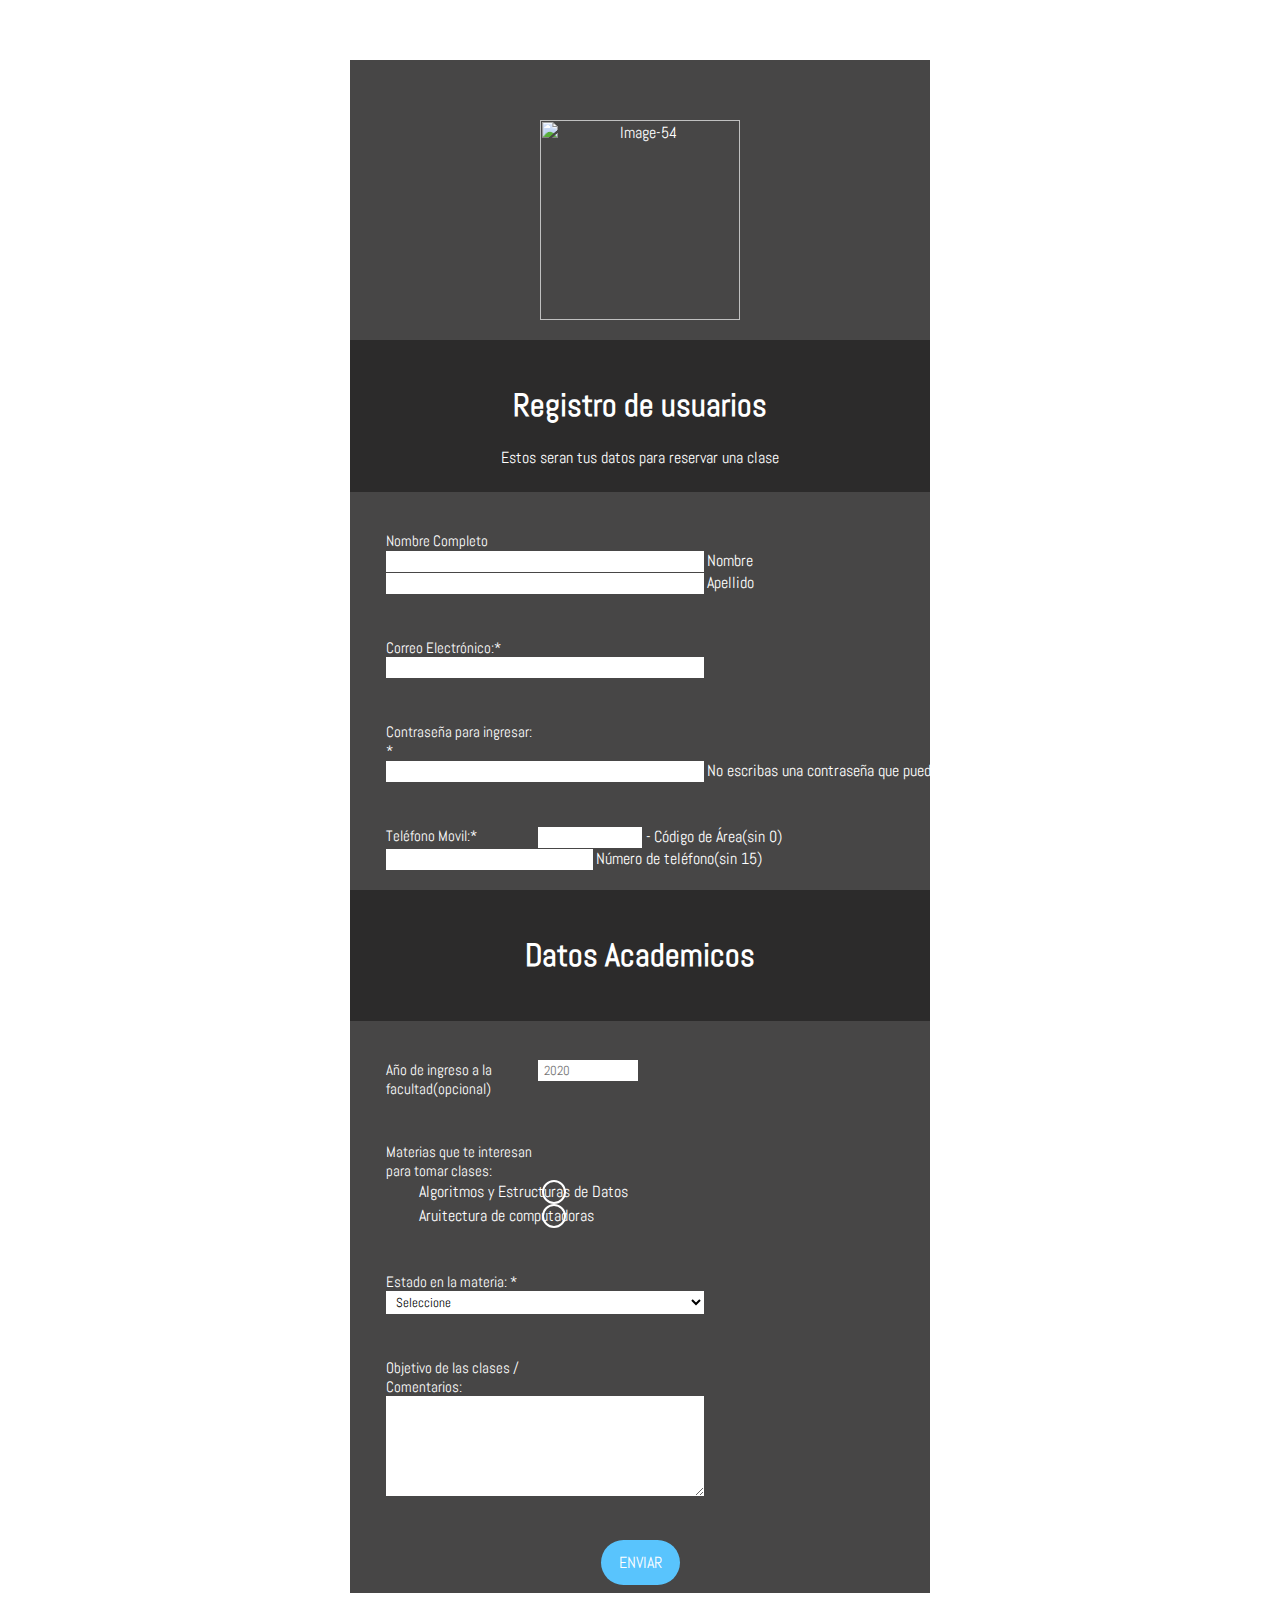
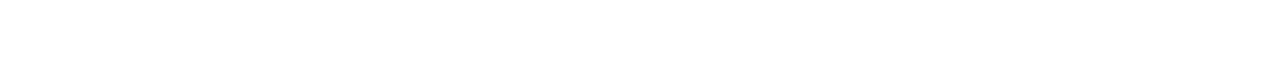
==== FormularioDeRegistro.html @ 46ba952f "Add files via upload" ====
<html lang="en" class="supernova "><head>
    <meta http-equiv="Content-Type" content="text/html; charset=utf-8">
    <link rel="alternate" type="application/json+oembed" href="https://www.jotform.com/oembed/?format=json&amp;url=https%3A%2F%2Fform.jotform.com%2F241219292183657" title="oEmbed Form">
    <link rel="alternate" type="text/xml+oembed" href="https://www.jotform.com/oembed/?format=xml&amp;url=https%3A%2F%2Fform.jotform.com%2F241219292183657" title="oEmbed Form">
    <meta property="og:title" content="Registro de Estudiantes de Pasantías">
    <meta property="og:url" content="https://form.jotform.com/241219292183657">
    <meta property="og:description" content="Please click the link to complete this form.">
    <meta name="slack-app-id" content="AHNMASS8M">
    <!-- <meta property="og:image" content="https://cdn.jotfor.ms/assets/img/landing/opengraph.png"> -->
    <!-- <link rel="apple-touch-icon" href="https://cdn.jotfor.ms/assets/img/favicons/favicon-2021-light%402x.png"> -->
    <meta name="viewport" content="width=device-width, initial-scale=1.0, maximum-scale=2.0, user-scalable=1">
    <meta name="HandheldFriendly" content="true">
    <title>Registro de usuarios</title>
    <link href="https://cdn01.jotfor.ms/static/formCss.css?3.3.53513" rel="stylesheet" type="text/css">
    <link type="text/css" rel="stylesheet" href="https://cdn02.jotfor.ms/stylebuilder/static/form-common.css?v=c454b9c">
    <link type="text/css" rel="stylesheet" href="https://cdn03.jotfor.ms/css/styles/nova.css?3.3.53513">
    <style type="text/css">@media print{*{-webkit-print-color-adjust: exact !important;color-adjust: exact !important;}.form-section{display:inline!important}.form-pagebreak{display:none!important}.form-section-closed{height:auto!important}.page-section{position:initial!important}}</style>
    <link id="custom-font" type="text/css" rel="stylesheet" href="//cdn.jotfor.ms/fonts/?family=Roboto">
    <link type="text/css" rel="stylesheet" href="https://cdn01.jotfor.ms/css/styles/payment/payment_feature.css?3.3.53513">
    <style type="text/css">
    @import url(https://fonts.googleapis.com/css?family=Abel);
    
        .form-label-left{
            width:150px;
        }
        .form-line{
            padding-top:12px;
            padding-bottom:12px;
        }
        .form-label-right{
            width:150px;
        }
        body, html{
            margin:0;
            padding:0;
            background:rgba(39, 38, 38, 0.85);
        }
    
        .form-all{
            margin:0px auto;
            padding-top:20px;
            width:580px;
            color:rgb(255, 255, 255) !important;
            font-family:'Roboto';
            font-size:16px;
        }
        .form-radio-item label, .form-checkbox-item label, .form-grading-label, .form-header{
            color: rgb(0, 0, 0);
        }
    
    </style>
    
    <style type="text/css" id="form-designer-style">
    @import url(https://fonts.googleapis.com/css?family=Abel);
    @import "https://fonts.googleapis.com/css?family=Roboto:light,lightitalic,normal,italic,bold,bolditalic";
    @import url(https://fonts.googleapis.com/css?family=Abel);
        /* Injected CSS Code */
    
    
    .form-all {
      font-family: "Roboto", sans-serif;
    }
    .form-all {
      width: 580px;
      width: 100%;
      max-width: 580px;
    }
    .form-label-left,
    .form-label-right {
      width: 150px;
    }
    .form-label {
      white-space: normal;
    }
    
    .form-label-left {
      display: inline-block;
      white-space: normal;
      float: left;
      text-align: left;
    }
    .form-label-right {
      display: inline-block;
      white-space: normal;
      float: left;
      text-align: right;
    }
    .form-label-top {
      white-space: normal;
      display: block;
      float: none;
      text-align: left;
    }
    .form-all {
      font-size: 16px;
    }
    .form-label {
      font-weight: normal;
      font-size: 0.95em;
    }
    .supernova {
      background-color: rgba(39, 38, 38, 0.85);
      background-color: #ffffff;
    }
    .supernova body {
      background-color: transparent;
    }
    /*
    @width30: (unit(@formWidth, px) + 60px);
    @width60: (unit(@formWidth, px)+ 120px);
    @width90: (unit(@formWidth, px)+ 180px);
    */
    /* | */
    @media screen and (min-width: 480px) {
      .supernova .form-all {
        border: 1px solid #e6e6e6;
        -webkit-box-shadow: 0 3px 9px rgba(0, 0, 0, 0.1);
        -moz-box-shadow: 0 3px 9px rgba(0, 0, 0, 0.1);
        box-shadow: 0 3px 9px rgba(0, 0, 0, 0.1);
      }
    }
    /* | */
    /* | */
    @media screen and (max-width: 480px) {
      .jotform-form {
        padding: 10px 0;
      }
    }
    /* | */
    /* | */
    @media screen and (min-width: 480px) and (max-width: 768px) {
      .jotform-form {
        padding: 30px 0;
      }
    }
    /* | */
    /* | */
    @media screen and (min-width: 480px) and (max-width: 579px) {
      .jotform-form {
        padding: 30px 0;
      }
    }
    /* | */
    /* | */
    @media screen and (min-width: 768px) {
      .jotform-form {
        padding: 60px 0;
      }
    }
    /* | */
    /* | */
    @media screen and (max-width: 579px) {
      .jotform-form {
        padding: 0;
      }
    }
    /* | */
    .supernova .form-all,
    .form-all {
      background-color: rgba(39, 38, 38, 0.85);
      border: 1px solid transparent;
    }
    .form-header-group {
      border-color: rgba(13, 13, 13, 0.85);
    }
    .form-matrix-table tr {
      border-color: rgba(13, 13, 13, 0.85);
    }
    .form-matrix-table tr:nth-child(2n) {
      background-color: rgba(26, 25, 25, 0.85);
    }
    .form-all {
      color: #ffffff;
    }
    .form-header-group .form-header {
      color: #ffffff;
    }
    .form-header-group .form-subHeader {
      color: #ffffff;
    }
    .form-sub-label {
      color: #ffffff;
    }
    .form-label-top,
    .form-label-left,
    .form-label-right,
    .form-html {
      color: #ffffff;
    }
    .form-checkbox-item label,
    .form-radio-item label {
      color: #ffffff;
    }
    .form-line.form-line-active {
      -webkit-transition-property: all;
      -moz-transition-property: all;
      -ms-transition-property: all;
      -o-transition-property: all;
      transition-property: all;
      -webkit-transition-duration: 0.3s;
      -moz-transition-duration: 0.3s;
      -ms-transition-duration: 0.3s;
      -o-transition-duration: 0.3s;
      transition-duration: 0.3s;
      -webkit-transition-timing-function: ease;
      -moz-transition-timing-function: ease;
      -ms-transition-timing-function: ease;
      -o-transition-timing-function: ease;
      transition-timing-function: ease;
      background-color: rgba(0, 0, 0, 0.06);
    }
    /* ömer */
    .form-radio-item,
    .form-checkbox-item {
      padding-bottom: 4px !important;
    }
    .form-radio-item:last-child,
    .form-checkbox-item:last-child {
      padding-bottom: 0;
    }
    /* ömer */
    [data-type="control_radio"] .form-input,
    [data-type="control_checkbox"] .form-input,
    [data-type="control_radio"] .form-input-wide,
    [data-type="control_checkbox"] .form-input-wide {
      width: 100%;
      max-width: 318px;
    }
    .form-radio-item,
    .form-checkbox-item {
      width: 100%;
      max-width: 318px;
      -moz-box-sizing: border-box;
      -webkit-box-sizing: border-box;
      box-sizing: border-box;
    }
    .form-textbox.form-radio-other-input,
    .form-textbox.form-checkbox-other-input {
      width: 80%;
      margin-left: 3%;
      -moz-box-sizing: border-box;
      -webkit-box-sizing: border-box;
      box-sizing: border-box;
    }
    .form-multiple-column {
      width: 100%;
    }
    .form-multiple-column .form-radio-item,
    .form-multiple-column .form-checkbox-item {
      width: 10%;
    }
    .form-multiple-column[data-columncount="1"] .form-radio-item,
    .form-multiple-column[data-columncount="1"] .form-checkbox-item {
      width: 100%;
    }
    .form-multiple-column[data-columncount="2"] .form-radio-item,
    .form-multiple-column[data-columncount="2"] .form-checkbox-item {
      width: 50%;
    }
    .form-multiple-column[data-columncount="3"] .form-radio-item,
    .form-multiple-column[data-columncount="3"] .form-checkbox-item {
      width: 33.33333333%;
    }
    .form-multiple-column[data-columncount="4"] .form-radio-item,
    .form-multiple-column[data-columncount="4"] .form-checkbox-item {
      width: 25%;
    }
    .form-multiple-column[data-columncount="5"] .form-radio-item,
    .form-multiple-column[data-columncount="5"] .form-checkbox-item {
      width: 20%;
    }
    .form-multiple-column[data-columncount="6"] .form-radio-item,
    .form-multiple-column[data-columncount="6"] .form-checkbox-item {
      width: 16.66666667%;
    }
    .form-multiple-column[data-columncount="7"] .form-radio-item,
    .form-multiple-column[data-columncount="7"] .form-checkbox-item {
      width: 14.28571429%;
    }
    .form-multiple-column[data-columncount="8"] .form-radio-item,
    .form-multiple-column[data-columncount="8"] .form-checkbox-item {
      width: 12.5%;
    }
    .form-multiple-column[data-columncount="9"] .form-radio-item,
    .form-multiple-column[data-columncount="9"] .form-checkbox-item {
      width: 11.11111111%;
    }
    .form-single-column .form-checkbox-item,
    .form-single-column .form-radio-item {
      width: 100%;
    }
    .form-radio-item:not(#foo) {
      margin-bottom: 0;
      position: relative;
    }
    .form-radio-item:not(#foo) input[type="checkbox"],
    .form-radio-item:not(#foo) input[type="radio"] {
      display: none;
    }
    .form-radio-item:not(#foo) .form-radio-other,
    .form-radio-item:not(#foo) .form-checkbox-other {
      display: inline-block !important;
      margin-left: 7px;
      margin-right: 3px;
      margin-top: 4px;
    }
    .form-radio-item:not(#foo) .form-checkbox-other-input,
    .form-radio-item:not(#foo) .form-radio-other-input {
      margin: 0;
    }
    .form-radio-item:not(#foo) label {
      line-height: 18px;
      margin-left: 0;
      float: left;
      text-indent: 27px;
    }
    .form-radio-item:not(#foo) label:before {
      content: '';
      position: absolute;
      display: inline-block;
      vertical-align: baseline;
      margin-right: 4px;
      -moz-box-sizing: border-box;
      -webkit-box-sizing: border-box;
      box-sizing: border-box;
      -webkit-border-radius: 50%;
      -moz-border-radius: 50%;
      border-radius: 50%;
      left: 4px;
      width: 18px;
      height: 18px;
      cursor: pointer;
    }
    .form-radio-item:not(#foo) label:after {
      content: '';
      position: absolute;
      z-index: 10;
      display: inline-block;
      opacity: 0;
      top: 5px;
      left: 9px;
      width: 8px;
      height: 8px;
    }
    .form-radio-item:not(#foo) input:checked + label:after {
      opacity: 1;
    }
    .form-radio-item:not(#foo) input[type="checkbox"],
    .form-radio-item:not(#foo) input[type="radio"] {
      display: none;
    }
    .form-radio-item:not(#foo) .form-radio-other,
    .form-radio-item:not(#foo) .form-checkbox-other {
      display: inline-block !important;
      margin-left: 7px;
      margin-right: 3px;
      margin-top: 4px;
    }
    .form-radio-item:not(#foo) .form-checkbox-other-input,
    .form-radio-item:not(#foo) .form-radio-other-input {
      margin: 0;
    }
    .form-radio-item:not(#foo) label {
      line-height: 24px;
      margin-left: 0;
      float: left;
      text-indent: 33px;
    }
    .form-radio-item:not(#foo) label:before {
      content: '';
      position: absolute;
      display: inline-block;
      vertical-align: baseline;
      margin-right: 4px;
      -moz-box-sizing: border-box;
      -webkit-box-sizing: border-box;
      box-sizing: border-box;
      -webkit-border-radius: 50%;
      -moz-border-radius: 50%;
      border-radius: 50%;
      left: 4px;
      width: 24px;
      height: 24px;
      cursor: pointer;
    }
    .form-radio-item:not(#foo) label:after {
      content: '';
      position: absolute;
      z-index: 10;
      display: inline-block;
      opacity: 0;
      top: 7px;
      left: 11px;
      width: 10px;
      height: 10px;
    }
    .form-radio-item:not(#foo) input:checked + label:after {
      opacity: 1;
    }
    .form-radio-item:not(#foo) label:before {
      border: 2px solid #ffffff;
    }
    .form-radio-item:not(#foo) label:after {
      background-color: #ffffff;
      -webkit-border-radius: 50%;
      -moz-border-radius: 50%;
      border-radius: 50%;
      cursor: pointer;
    }
    .form-checkbox-item:not(#foo) {
      margin-bottom: 0;
      position: relative;
    }
    .form-checkbox-item:not(#foo) input[type="checkbox"],
    .form-checkbox-item:not(#foo) input[type="radio"] {
      display: none;
    }
    .form-checkbox-item:not(#foo) .form-radio-other,
    .form-checkbox-item:not(#foo) .form-checkbox-other {
      display: inline-block !important;
      margin-left: 7px;
      margin-right: 3px;
      margin-top: 4px;
    }
    .form-checkbox-item:not(#foo) .form-checkbox-other-input,
    .form-checkbox-item:not(#foo) .form-radio-other-input {
      margin: 0;
    }
    .form-checkbox-item:not(#foo) label {
      line-height: 18px;
      margin-left: 0;
      float: left;
      text-indent: 27px;
    }
    .form-checkbox-item:not(#foo) label:before {
      content: '';
      position: absolute;
      display: inline-block;
      vertical-align: baseline;
      margin-right: 4px;
      -moz-box-sizing: border-box;
      -webkit-box-sizing: border-box;
      box-sizing: border-box;
      -webkit-border-radius: 50%;
      -moz-border-radius: 50%;
      border-radius: 50%;
      left: 4px;
      width: 18px;
      height: 18px;
      cursor: pointer;
    }
    .form-checkbox-item:not(#foo) label:after {
      content: '';
      position: absolute;
      z-index: 10;
      display: inline-block;
      opacity: 0;
      top: 8px;
      left: 9px;
      width: 3px;
      height: 3px;
    }
    .form-checkbox-item:not(#foo) input:checked + label:after {
      opacity: 1;
    }
    .form-checkbox-item:not(#foo) label:before {
      border: 2px solid #ffffff;
    }
    .form-checkbox-item:not(#foo) label:after {
      background-color: #ffffff;
      box-shadow: 0 2px 0 0 #ffffff, 2px 2px 0 0 #ffffff, 4px 2px 0 0 #ffffff, 6px 2px 0 0 #ffffff;
      -moz-transform: rotate(-45deg);
      -webkit-transform: rotate(-45deg);
      -o-transform: rotate(-45deg);
      -ms-transform: rotate(-45deg);
      transform: rotate(-45deg);
    }
    .form-checkbox-item:not(#foo) input[type="checkbox"],
    .form-checkbox-item:not(#foo) input[type="radio"] {
      display: none;
    }
    .form-checkbox-item:not(#foo) .form-radio-other,
    .form-checkbox-item:not(#foo) .form-checkbox-other {
      display: inline-block !important;
      margin-left: 7px;
      margin-right: 3px;
      margin-top: 4px;
    }
    .form-checkbox-item:not(#foo) .form-checkbox-other-input,
    .form-checkbox-item:not(#foo) .form-radio-other-input {
      margin: 0;
    }
    .form-checkbox-item:not(#foo) label {
      line-height: 24px;
      margin-left: 0;
      float: left;
      text-indent: 33px;
    }
    .form-checkbox-item:not(#foo) label:before {
      content: '';
      position: absolute;
      display: inline-block;
      vertical-align: baseline;
      margin-right: 4px;
      -moz-box-sizing: border-box;
      -webkit-box-sizing: border-box;
      box-sizing: border-box;
      -webkit-border-radius: 50%;
      -moz-border-radius: 50%;
      border-radius: 50%;
      left: 4px;
      width: 24px;
      height: 24px;
      cursor: pointer;
    }
    .form-checkbox-item:not(#foo) label:after {
      content: '';
      position: absolute;
      z-index: 10;
      display: inline-block;
      opacity: 0;
      top: 11px;
      left: 10px;
      width: 4px;
      height: 4px;
    }
    .form-checkbox-item:not(#foo) input:checked + label:after {
      opacity: 1;
    }
    .form-checkbox-item:not(#foo) label:after {
      background-color: #ffffff;
      box-shadow: 0 3px 0 0 #ffffff, 3px 3px 0 0 #ffffff, 6px 3px 0 0 #ffffff, 8px 3px 0 0 #ffffff;
      -moz-transform: rotate(-45deg);
      -webkit-transform: rotate(-45deg);
      -o-transform: rotate(-45deg);
      -ms-transform: rotate(-45deg);
      transform: rotate(-45deg);
    }
    .supernova {
      height: 100%;
      background-repeat: no-repeat;
      background-attachment: scroll;
      background-position: center top;
      background-attachment: fixed;
      background-size: auto;
      background-size: cover;
    }
    .supernova {
      background-image: none;
      background-image: url("//www.jotform.com/uploads/EltonCris/form_files/F164KBFZ95.jpg");
    }
    #stage {
      background-image: none;
      background-image: url("//www.jotform.com/uploads/EltonCris/form_files/F164KBFZ95.jpg");
    }
    /* | */
    .form-all {
      background-repeat: no-repeat;
      background-attachment: scroll;
      background-position: center top;
    }
    .form-header-group {
      background-repeat: no-repeat;
      background-attachment: scroll;
      background-position: center top;
    }
    .form-line {
      margin-top: 0px;
      margin-bottom: 0px;
    }
    .form-line {
      padding: 8px 36px;
    }
    .form-all .form-textbox,
    .form-all .form-radio-other-input,
    .form-all .form-checkbox-other-input,
    .form-all .form-captcha input,
    .form-all .form-spinner input,
    .form-all .form-pagebreak-back,
    .form-all .form-pagebreak-next,
    .form-all .qq-upload-button,
    .form-all .form-error-message {
      -webkit-border-radius: 0px;
      -moz-border-radius: 0px;
      border-radius: 0px;
    }
    .form-all .form-textarea {
      -webkit-border-radius: 0px;
      -moz-border-radius: 0px;
      border-radius: 0px;
    }
    .form-all .form-submit-button,
    .form-all .form-submit-reset,
    .form-all .form-submit-print {
      -webkit-border-radius: 100px;
      -moz-border-radius: 100px;
      border-radius: 100px;
    }
    .form-all .form-sub-label {
      margin-left: 3px;
    }
    .form-dropdown {
      -webkit-border-radius: 0px;
      -moz-border-radius: 0px;
      border-radius: 0px;
      -webkit-appearance: none;
      -moz-appearance: button;
      appearance: none;
      margin: 0;
    }
    .form-all {
      -webkit-border-radius: 0px;
      -moz-border-radius: 0px;
      border-radius: 0px;
    }
    .form-section:first-child {
      -webkit-border-radius: 0px 0px 0 0;
      -moz-border-radius: 0px 0px 0 0;
      border-radius: 0px 0px 0 0;
    }
    .form-section:last-child {
      -webkit-border-radius: 0 0 0px 0px;
      -moz-border-radius: 0 0 0px 0px;
      border-radius: 0 0 0px 0px;
    }
    .form-all .qq-upload-button,
    .form-all .form-submit-button,
    .form-all .form-submit-reset,
    .form-all .form-submit-print {
      font-size: 1.15em;
      padding: 12px 18px;
      font-family: "Roboto", sans-serif;
      font-size: 20px;
      font-weight: normal;
      border: none;
      border-width: 0px !important;
      border-style: solid !important;
    }
    .form-all .form-submit-print {
      margin-left: 0 !important;
      margin-right: 0 !important;
    }
    .form-all .qq-upload-button,
    .form-all .form-submit-button,
    .form-all .form-submit-reset,
    .form-all .form-submit-print {
      color: #ffffff !important;
      background: #59c4fd;
      box-shadow: none;
      text-shadow: none;
    }
    .form-all .form-pagebreak-back,
    .form-all .form-pagebreak-next {
      font-size: 1em;
      padding: 9px 15px;
      font-family: "Roboto", sans-serif;
      font-size: 16px;
      font-weight: normal;
    }
    /*
    & when ( @buttonFontType = google ) {
        
    }
    */
    h2.form-header {
      line-height: 1.618em;
      font-size: 1.714em;
    }
    h2 ~ .form-subHeader {
      line-height: 1.5em;
      font-size: 1.071em;
    }
    .form-header-group {
      text-align: center;
    }
    .form-line {
      zoom: 1;
    }
    .form-line:before,
    .form-line:after {
      display: table;
      content: '';
      line-height: 0;
    }
    .form-line:after {
      clear: both;
    }
    .form-sub-label-container {
      margin-right: 0;
      float: left;
      white-space: nowrap;
      -moz-box-sizing: border-box;
      -webkit-box-sizing: border-box;
      box-sizing: border-box;
    }
    .form-sub-label-container .date-separate {
      visibility: hidden;
    }
    .form-captcha input,
    .form-spinner input {
      width: 318px;
    }
    .form-textbox,
    .form-textarea {
      width: 100%;
      max-width: 318px;
      -moz-box-sizing: border-box;
      -webkit-box-sizing: border-box;
      box-sizing: border-box;
    }
    .form-input,
    .form-address-table,
    .form-matrix-table {
      width: 100%;
      max-width: 318px;
    }
    .form-radio-item,
    .form-checkbox-item {
      width: 100%;
      max-width: 318px;
      -moz-box-sizing: border-box;
      -webkit-box-sizing: border-box;
      box-sizing: border-box;
    }
    .form-textbox.form-radio-other-input,
    .form-textbox.form-checkbox-other-input {
      width: 80%;
      margin-left: 3%;
      -moz-box-sizing: border-box;
      -webkit-box-sizing: border-box;
      box-sizing: border-box;
    }
    .form-multiple-column {
      width: 100%;
    }
    .form-multiple-column .form-radio-item,
    .form-multiple-column .form-checkbox-item {
      width: 10%;
    }
    .form-multiple-column[data-columncount="1"] .form-radio-item,
    .form-multiple-column[data-columncount="1"] .form-checkbox-item {
      width: 100%;
    }
    .form-multiple-column[data-columncount="2"] .form-radio-item,
    .form-multiple-column[data-columncount="2"] .form-checkbox-item {
      width: 50%;
    }
    .form-multiple-column[data-columncount="3"] .form-radio-item,
    .form-multiple-column[data-columncount="3"] .form-checkbox-item {
      width: 33.33333333%;
    }
    .form-multiple-column[data-columncount="4"] .form-radio-item,
    .form-multiple-column[data-columncount="4"] .form-checkbox-item {
      width: 25%;
    }
    .form-multiple-column[data-columncount="5"] .form-radio-item,
    .form-multiple-column[data-columncount="5"] .form-checkbox-item {
      width: 20%;
    }
    .form-multiple-column[data-columncount="6"] .form-radio-item,
    .form-multiple-column[data-columncount="6"] .form-checkbox-item {
      width: 16.66666667%;
    }
    .form-multiple-column[data-columncount="7"] .form-radio-item,
    .form-multiple-column[data-columncount="7"] .form-checkbox-item {
      width: 14.28571429%;
    }
    .form-multiple-column[data-columncount="8"] .form-radio-item,
    .form-multiple-column[data-columncount="8"] .form-checkbox-item {
      width: 12.5%;
    }
    .form-multiple-column[data-columncount="9"] .form-radio-item,
    .form-multiple-column[data-columncount="9"] .form-checkbox-item {
      width: 11.11111111%;
    }
    [data-type="control_dropdown"] .form-dropdown {
      width: 100% !important;
      max-width: 318px;
    }
    [data-type="control_fullname"] .form-sub-label-container {
      -moz-box-sizing: border-box;
      -webkit-box-sizing: border-box;
      box-sizing: border-box;
      width: 48%;
    }
    [data-type="control_fullname"] .form-sub-label-container:first-child {
      margin-right: 4%;
    }
    [data-type="control_phone"] .form-sub-label-container {
      width: 65%;
    }
    [data-type="control_phone"] .form-sub-label-container:first-child {
      width: 32.5%;
      margin-right: 2.5%;
    }
    [data-type="control_birthdate"] .form-sub-label-container {
      width: 22%;
      margin-right: 3%;
    }
    [data-type="control_birthdate"] .form-sub-label-container:first-child {
      width: 50%;
    }
    [data-type="control_birthdate"] .form-sub-label-container:last-child {
      margin-right: 0;
    }
    [data-type="control_birthdate"] .form-sub-label-container .form-dropdown {
      width: 100%;
    }
    [data-type="control_time"] .form-sub-label-container {
      width: 37%;
      margin-right: 3%;
    }
    [data-type="control_time"] .form-sub-label-container:last-child {
      width: 20%;
      margin-right: 0;
    }
    [data-type="control_time"] .form-sub-label-container .form-dropdown {
      width: 100%;
    }
    [data-type="control_datetime"] .form-sub-label-container {
      width: 28%;
      margin-right: 4%;
    }
    [data-type="control_datetime"] .form-sub-label-container:last-child {
      width: 4%;
      margin-right: 0;
    }
    [data-type="control_datetime"].allowTime .form-sub-label-container {
      width: 12%;
      margin-right: 3%;
    }
    [data-type="control_datetime"].allowTime .form-sub-label-container:last-child {
      width: 4%;
      margin-right: 0;
    }
    [data-type="control_datetime"].allowTime .allowTime-container {
      float: right;
      width: 51%;
    }
    [data-type="control_datetime"].allowTime .allowTime-container .form-sub-label-container {
      width: 27%;
      margin-right: 4%;
    }
    [data-type="control_datetime"].allowTime .allowTime-container .form-sub-label-container:first-child {
      width: 4%;
      margin-left: 3%;
    }
    [data-type="control_datetime"].allowTime .allowTime-container .form-sub-label-container:last-child {
      width: 27%;
      margin-right: 0;
    }
    [data-type="control_datetime"].allowTime .form-dropdown {
      width: 100%;
    }
    [data-type="control_payment"] .form-sub-label-container {
      width: auto;
    }
    [data-type="control_payment"] .form-sub-label-container .form-dropdown {
      width: 100%;
    }
    .form-address-table td .form-dropdown {
      width: 100%;
    }
    .form-address-table td .form-sub-label-container {
      width: 96%;
    }
    .form-address-table td:last-child .form-sub-label-container {
      margin-left: 4%;
    }
    .form-address-table td[colspan="2"] .form-sub-label-container {
      width: 100%;
      margin: 0;
    }
    /*.form-dropdown,
    .form-radio-item,
    .form-checkbox-item,
    .form-radio-other-input,
    .form-checkbox-other-input,*/
    .form-captcha input,
    .form-spinner input,
    .form-error-message {
      padding: 4px 3px 2px 3px;
    }
    .form-header-group {
      font-family: "Arial #000000", sans-serif;
    }
    .form-section {
      padding: 0px 0px 0px 0px;
    }
    .form-header-group {
      margin: 0px 0px 0px 0px;
    }
    .form-header-group {
      padding: 24px 36px 24px 36px;
    }
    .form-header-group .form-header,
    .form-header-group .form-subHeader {
      color: #ffffff;
    }
    .form-header-group {
      background-color: rgba(28, 28, 28, 0.62);
    }
    .form-textbox,
    .form-textarea {
      border-color: #ffffff;
      color: #000000;
      padding: 4px 3px 2px 3px;
    }
    .form-textbox,
    .form-textarea,
    .form-radio-other-input,
    .form-checkbox-other-input,
    .form-captcha input,
    .form-spinner input {
      background-color: #ffffff;
    }
    .form-textarea {
      height: 100px;
    }
    .form-textbox,
    .form-textarea {
      width: 100%;
      max-width: 318px;
      -moz-box-sizing: border-box;
      -webkit-box-sizing: border-box;
      box-sizing: border-box;
    }
    [data-type="control_textbox"] .form-input,
    [data-type="control_textarea"] .form-input,
    [data-type="control_fullname"] .form-input,
    [data-type="control_phone"] .form-input,
    [data-type="control_datetime"] .form-input,
    [data-type="control_address"] .form-input,
    [data-type="control_email"] .form-input,
    [data-type="control_passwordbox"] .form-input,
    [data-type="control_autocomp"] .form-input,
    [data-type="control_textbox"] .form-input-wide,
    [data-type="control_textarea"] .form-input-wide,
    [data-type="control_fullname"] .form-input-wide,
    [data-type="control_phone"] .form-input-wide,
    [data-type="control_datetime"] .form-input-wide,
    [data-type="control_address"] .form-input-wide,
    [data-type="control_email"] .form-input-wide,
    [data-type="control_passwordbox"] .form-input-wide,
    [data-type="control_autocomp"] .form-input-wide {
      width: 100%;
      max-width: 318px;
    }
    [data-type="control_fullname"] .form-sub-label-container {
      -moz-box-sizing: border-box;
      -webkit-box-sizing: border-box;
      box-sizing: border-box;
      width: 48%;
    }
    [data-type="control_fullname"] .form-sub-label-container:first-child {
      margin-right: 4%;
    }
    [data-type="control_phone"] .form-sub-label-container {
      width: 65%;
    }
    [data-type="control_phone"] .form-sub-label-container:first-child {
      width: 32.5%;
      margin-right: 2.5%;
    }
    [data-type="control_phone"] .form-sub-label-container .date-separate {
      visibility: hidden;
    }
    [data-type="control_datetime"] .form-sub-label-container {
      width: 28%;
      margin-right: 4%;
    }
    [data-type="control_datetime"] .form-sub-label-container:last-child {
      width: 4%;
      margin-right: 0;
    }
    [data-type="control_datetime"] .form-sub-label-container .date-separate {
      visibility: hidden;
    }
    [data-type="control_datetime"].allowTime .form-sub-label-container {
      width: 12%;
      margin-right: 3%;
    }
    [data-type="control_datetime"].allowTime .form-sub-label-container:last-child {
      width: 4%;
      margin-right: 0;
    }
    [data-type="control_datetime"].allowTime .allowTime-container {
      float: right;
      width: 51%;
    }
    [data-type="control_datetime"].allowTime .allowTime-container .form-sub-label-container {
      width: 27%;
      margin-right: 4%;
    }
    [data-type="control_datetime"].allowTime .allowTime-container .form-sub-label-container:first-child {
      width: 4%;
      margin-left: 3%;
    }
    [data-type="control_datetime"].allowTime .allowTime-container .form-sub-label-container:last-child {
      width: 27%;
      margin-right: 0;
    }
    [data-type="control_datetime"].allowTime .form-dropdown {
      width: 100%;
    }
    .form-matrix-table {
      width: 100%;
      max-width: 318px;
    }
    .form-address-table {
      width: 100%;
      max-width: 318px;
    }
    .form-address-table td .form-dropdown {
      width: 100%;
    }
    .form-address-table td .form-sub-label-container {
      width: 96%;
    }
    .form-address-table td:last-child .form-sub-label-container {
      margin-left: 4%;
    }
    .form-address-table td[colspan="2"] .form-sub-label-container {
      width: 100%;
      margin: 0;
    }
    .form-dropdown {
      border-color: #1b1b1a;
      color: #000000;
      -webkit-appearance: menulist-button;
      background-color: #ffffff;
    }
    [data-type="control_dropdown"] .form-input,
    [data-type="control_birthdate"] .form-input,
    [data-type="control_time"] .form-input,
    [data-type="control_dropdown"] .form-input-wide,
    [data-type="control_birthdate"] .form-input-wide,
    [data-type="control_time"] .form-input-wide {
      width: 100%;
      max-width: 318px;
    }
    [data-type="control_dropdown"] .form-dropdown {
      width: 100% !important;
      max-width: 318px;
    }
    [data-type="control_birthdate"] .form-sub-label-container {
      width: 22%;
      margin-right: 3%;
    }
    [data-type="control_birthdate"] .form-sub-label-container:first-child {
      width: 50%;
    }
    [data-type="control_birthdate"] .form-sub-label-container:last-child {
      margin-right: 0;
    }
    [data-type="control_birthdate"] .form-sub-label-container .form-dropdown {
      width: 100%;
    }
    [data-type="control_time"] .form-sub-label-container {
      width: 37%;
      margin-right: 3%;
    }
    [data-type="control_time"] .form-sub-label-container:last-child {
      width: 20%;
      margin-right: 0;
    }
    [data-type="control_time"] .form-sub-label-container .form-dropdown {
      width: 100%;
    }
    .form-buttons-wrapper {
      margin-left: 0 !important;
      text-align: center !important;
    }
    .form-label {
      margin-right: 0px;
      margin-bottom: 0;
    }
    .form-label {
      font-family: "Roboto", sans-serif;
    }
    li[data-type="control_image"] div {
      text-align: left;
    }
    li[data-type="control_image"] img {
      border: none;
      border-width: 0px !important;
      border-style: solid !important;
      border-color: false !important;
    }
    .form-line-column {
      width: auto;
    }
    .form-line-error {
      background-color: rgba(39, 38, 38, 0.85);
      -webkit-box-shadow: inset 0px 3px 11px -7px #ff3200;
      -moz-box-shadow: inset 0px 3px 11px -7px #ff3200;
      box-shadow: inset 0px 3px 11px -7px #ff3200;
    }
    .form-line-error input:not(#coupon-input),
    .form-line-error textarea,
    .form-line-error .form-validation-error {
      -webkit-transition-property: none;
      -moz-transition-property: none;
      -ms-transition-property: none;
      -o-transition-property: none;
      transition-property: none;
      -webkit-transition-duration: 0.3s;
      -moz-transition-duration: 0.3s;
      -ms-transition-duration: 0.3s;
      -o-transition-duration: 0.3s;
      transition-duration: 0.3s;
      -webkit-transition-timing-function: ease;
      -moz-transition-timing-function: ease;
      -ms-transition-timing-function: ease;
      -o-transition-timing-function: ease;
      transition-timing-function: ease;
      border: 1px solid rgba(255, 244, 244, 0);
      -moz-box-shadow: 0 0 3px rgba(255, 244, 244, 0);
      -webkit-box-shadow: 0 0 3px rgba(255, 244, 244, 0);
      box-shadow: 0 0 3px rgba(255, 244, 244, 0);
    }
    .form-line-error .form-error-message {
      margin: 0;
      position: absolute;
      color: #fff;
      display: inline-block;
      right: 0;
      font-size: 10px;
      position: absolute!important;
      box-shadow: none;
      top: 0px;
      line-height: 20px;
      color: #FFF;
      background: #ff3200;
      padding: 0px 5px;
      bottom: auto;
      min-width: 105px;
      -webkit-border-radius: 0;
      -moz-border-radius: 0;
      border-radius: 0;
    }
    .form-line-error .form-error-message img,
    .form-line-error .form-error-message .form-error-arrow {
      display: none;
    }
    .ie-8 .form-all {
      margin-top: auto;
      margin-top: initial;
    }
    .ie-8 .form-all:before {
      display: none;
    }
    /* | */
    @media screen and (max-width: 480px), screen and (max-device-width: 768px) and (orientation: portrait), screen and (max-device-width: 415px) and (orientation: landscape) {
      .jotform-form {
        padding: 0;
      }
      .form-all {
        border: 0;
        width: 100% !important;
        max-width: initial;
      }
      .form-sub-label-container {
        width: 100%;
        margin: 0;
      }
      .form-input {
        width: 100%;
      }
      .form-label {
        width: 100%!important;
      }
      .form-line {
        padding: 2% 5%;
        -moz-box-sizing: border-box;
        -webkit-box-sizing: border-box;
        box-sizing: border-box;
      }
      input[type=text],
      input[type=email],
      input[type=tel],
      textarea {
        width: 100%;
        -moz-box-sizing: border-box;
        -webkit-box-sizing: border-box;
        box-sizing: border-box;
        max-width: initial !important;
      }
      .form-input,
      .form-input-wide,
      .form-textarea,
      .form-textbox,
      .form-dropdown {
        max-width: initial !important;
      }
      div.form-header-group {
        padding: 24px 36px !important;
        padding-left: 5% !important;
        padding-right: 5% !important;
        margin: 0 0px 2% !important;
        -moz-box-sizing: border-box;
        -webkit-box-sizing: border-box;
        box-sizing: border-box;
      }
      [data-type="control_button"] {
        margin-bottom: 0 !important;
      }
      .form-buttons-wrapper {
        margin: 0!important;
      }
      .form-buttons-wrapper button {
        width: 100%;
      }
      table {
        width: 100%!important;
        max-width: initial !important;
      }
      table td + td {
        padding-left: 3%;
      }
      .form-checkbox-item input,
      .form-radio-item input {
        width: auto;
      }
      .form-collapse-table {
        margin: 0 5%;
      }
    }
    /* | */
    
    /*PREFERENCES STYLE*/
        
      
        .form-line {
          margin-top: 12px;
          margin-bottom: 12px;
        }
      
        .form-all {
          width: 580px;
        }
      
        .form-label-left,
        .form-label-right {
          width: 150px
        }
      
        .form-all {
          font-family: Roboto, sans-serif;
        }
        .form-all .qq-upload-button,
        .form-all .form-submit-button,
        .form-all .form-submit-reset,
        .form-all .form-submit-print {
          font-family: Roboto, sans-serif;
        }
        .form-all .form-pagebreak-back-container,
        .form-all .form-pagebreak-next-container {
          font-family: Roboto, sans-serif;
        }
        .form-header-group {
          font-family: Roboto, sans-serif;
        }
        .form-label {
          font-family: Roboto, sans-serif;
        }
      
        .form-all {
          font-size: 16px
        }
        .form-all .qq-upload-button,
        .form-all .qq-upload-button,
        .form-all .form-submit-button,
        .form-all .form-submit-reset,
        .form-all .form-submit-print {
          font-size: 16px
        }
        .form-all .form-pagebreak-back-container,
        .form-all .form-pagebreak-next-container {
          font-size: 16px
        }
      
        .supernova .form-all, .form-all {
          background-color: rgba(39, 38, 38, 0.85);
          border: 1px solid transparent;
        }
      
        .form-all {
          color: rgb(255, 255, 255);
        }
        .form-header-group .form-header {
          color: rgb(255, 255, 255);
        }
        .form-header-group .form-subHeader {
          color: rgb(255, 255, 255);
        }
        .form-label-top,
        .form-label-left,
        .form-label-right,
        .form-html,
        .form-checkbox-item label,
        .form-radio-item label {
          color: rgb(255, 255, 255);
        }
      
        .supernova {
          background-color: rgb(255, 255, 255);
        }
        .supernova body {
          background: transparent;
        }
      
        .form-textbox,
        .form-textarea,
        .form-radio-other-input,
        .form-checkbox-other-input,
        .form-captcha input,
        .form-spinner input {
          background-color: rgb(255, 255, 255);
        }
      
          .supernova {
            height: 100%;
            background-repeat: repeat;
            background-attachment: scroll;
            background-position: center top;
          }
          .supernova {
            background-image: url("//www.jotform.com/uploads/EltonCris/form_files/F164KBFZ95.jpg");
          }
          #stage {
            background-image: url("//www.jotform.com/uploads/EltonCris/form_files/F164KBFZ95.jpg");
          }
        
        .form-all {
          background-image: none;
        }
      /*PREFERENCES STYLE*//*__INSPECT_SEPERATOR__*/
    
    
    /*---------------------
    Theme: Nasty Code
    Author: Elton Cris - idarktech@jotform.com
    www.jotform.com
    ----------------------*/
    .jotform-form {
        padding : 60px 0;
    }
    
    .form-all {
        box-shadow : none !important;
        border : none !important;
        font-family : 'Abel', sans-serif;
        position : relative;
    }
    
    .qq-upload-button {
        font-family : 'Abel', sans-serif !important;
    }
    
    .form-label {
        font-family : 'Abel', sans-serif;
    }
    
    .form-header-group {
        border : none;
        margin-bottom : 15px;
        font-family : 'Abel', sans-serif;
    }
    
    [data-type="control_textbox"] .form-textbox, 
    [data-type="control_fullname"] .form-textbox,
    [data-type="control_email"] .form-textbox,
    [data-type="control_textarea"] .form-textarea, 
    [data-type="control_dropdown"] .form-dropdown {
        width : 100% !important;
    }
    
    .form-textbox, .form-textarea, .form-dropdown {
        transition : all .5s ease-in-out;
        -webkit-transition : all .5s ease-in-out;
        -moz-transition : all .5s ease-in-out;
        box-shadow : none;
        outline : none;
        box-sizing : border-box;
        -webkit-box-sizing : border-box;
        padding : 2px 6px;
        border : none !important;
        font-family : 'Abel', sans-serif;
    }
    
    .form-textbox:focus, .form-textarea:focus, .form-dropdown:focus {
        box-shadow : none !important;
        border : none !important;
    }
    
    .form-line {
        width : 100% !important;
        -webkit-box-sizing : border-box;
        -moz-box-sizing : border-box;
        box-sizing : border-box;
    }
    
    [data-type="control_fullname"] .form-sub-label-container {
        width : 100%;
    }
    
    .form-input {
        width : 64% !important;
    }
    
    .form-label {
        width : 30% !important;
    }
    
    .form-submit-button {
        outline : none;
        box-shadow : none !important;
        border : none !important;
        text-shadow : none;
        text-transform : uppercase;
        transition : all .5s ease-in-out;
        -webkit-transition : all .5s ease-in-out;
        -moz-transition : all .5s ease-in-out;
        font-family : 'Abel', sans-serif !important;
    }
    
    .form-submit-button:hover {
        box-shadow : none !important;
    }
    
    .form-line-error .form-error-message {
        font-size : 14px;
        background : #FF6969;
    }
    
    .form-line-error {
        box-shadow : none !important;
    }
    
    .form-validation-error {
        box-shadow : none !important;
        border : none !important;
    }
    
    .form-html {
        color : #FFF;
    }
    
    .form-address-city, .form-address-line, .form-address-postal, .form-address-state, .form-address-table, .form-address-table .form-sub-label-container, .form-address-table select, .form-input {
        width : 100%;
    }
    
    input[name$="[city]"],
    input[name$="[postal]"] {
        width : 90%;
    }
    
    @media screen and (max-width: 768px){
        .form-all {
            margin : 0 auto;
        }
    
        .qq-uploader {
            width : 100% !important;
        }
    
        .qq-upload-button {
            box-sizing : border-box;
            -webkit-box-sizing : border-box;
        }
    
    }
    
    @media screen and (max-width:480px){
        .form-input {
            width : 100% !important;
        }
    
        .form-label {
            width : 100% !important;
        }
    
        .jotform-form {
            padding : 0;
        }
    
    }
    
    .form-line-column .form-label {
        width : 100% !important;
    }
    
    .form-label-top {
        width : 100% !important;
    }
    
    .form-button-error {
        color : #FFF;
    }
    
    .form-button-error p {
        background : #FF6969 !important;
    }
    
    .form-label.form-label-auto {
            
            display: inline-block;
            float: left;
            text-align: left;
          
          }
        /* Injected CSS Code */
    </style>
    
    
    </head>
    <body>
    <form id="formularioRegistro" class="jotform-form">
      <div role="main" class="form-all">
        <ul class="form-section page-section">
          <li class="form-line" data-type="control_image" id="id_54">
            <div id="cid_54" class="form-input-wide">
              <div style="text-align:center" aria-hidden="true" role="none"><img alt="Image-54" loading="lazy" class="form-image" style="border:0" src="logo.svg" height="200vw" width="200vw" data-component="image" role="none" aria-hidden="true" tabindex="-1"></div>
            </div>
          </li>
          <li id="cid_1" class="form-input-wide" data-type="control_head">
            <div class="form-header-group  header-large">
              <div class="header-text httac htvam">
                <h1 id="header_1" class="form-header" data-component="header">Registro de usuarios</h1>
                <div id="subHeader_1" class="form-subHeader">Estos seran tus datos para reservar una clase</div>
              </div>
            </div>
          </li>
          <li class="form-line" data-type="control_fullname" id="id_83"><label class="form-label form-label-left form-label-auto" id="label_83" for="first_83" aria-hidden="false"> Nombre Completo </label>
            <div id="cid_83" class="form-input">
              <div data-wrapper-react="true"><span class="form-sub-label-container" style="vertical-align:top" data-input-type="first"><input type="text" id="first_83" name="Nombre" class="form-textbox" data-defaultvalue="" autocomplete="section-input_83 given-name" size="10" data-component="first" aria-labelledby="label_83 sublabel_83_first" value=""><label class="form-sub-label" for="first_83" id="sublabel_83_first" style="min-height:13px">Nombre</label></span><span class="form-sub-label-container" style="vertical-align:top" data-input-type="last"><input type="text" id="last_83" name="Apellido" class="form-textbox" data-defaultvalue="" autocomplete="section-input_83 family-name" size="15" data-component="last" aria-labelledby="label_83 sublabel_83_last" value=""><label class="form-sub-label" for="last_83" id="sublabel_83_last" style="min-height:13px">Apellido</label></span></div>
            </div>
          </li>
          <li class="form-line jf-required" data-type="control_email" id="id_30"><label class="form-label form-label-left form-label-auto" id="label_30" for="input_30" aria-hidden="false"> Correo Electrónico:<span class="form-required">*</span> </label>
            <div id="cid_30" class="form-input jf-required"> <input type="email" id="input_30" name="Correo" class="form-textbox validate[required, Email]" data-defaultvalue="" autocomplete="section-input_30 email" size="30" placeholder=" " data-component="email" aria-labelledby="label_30" value=""> </div>
          </li>
          <li class="form-line" data-type="control_textbox" id="id_88"><label class="form-label form-label-left form-label-auto" id="label_88" for="input_88" aria-hidden="false"> Contraseña para ingresar: <span class="form-required">*</span></label>
            <div id="cid_88" class="form-input"> <span class="form-sub-label-container" style="vertical-align:top"><input type="password" id="input_88" name="Contrasenia" data-type="input-textbox" class="form-textbox" data-defaultvalue="" size="20" data-component="textbox" aria-labelledby="label_88 sublabel_input_88" value=""><label class="form-sub-label" for="input_88" id="sublabel_input_88" style="min-height:13px">No escribas una contraseña que pueda ser adivinada facilmente</label></span> </div>
          </li>
          <li class="form-line jf-required" data-type="control_phone" id="id_32"><label class="form-label form-label-left form-label-auto" id="label_32" for="input_32_area" aria-hidden="false"> Teléfono Movil:<span class="form-required">*</span> </label>
            <div id="cid_32" class="form-input jf-required">
              <div data-wrapper-react="true"><span class="form-sub-label-container" style="vertical-align:top" data-input-type="areaCode"><input type="tel" id="input_32_area" name="Area" class="form-textbox validate[required]" data-defaultvalue="" autocomplete="section-input_32 tel-area-code" data-component="areaCode" aria-labelledby="label_32 sublabel_32_area"  value=""><span class="phone-separate" aria-hidden="true">&nbsp;-</span><label class="form-sub-label" for="input_32_area" id="sublabel_32_area" style="min-height:13px">Código de Área(sin 0) </label></span><span class="form-sub-label-container" style="vertical-align:top" data-input-type="phone"><input type="tel" id="input_32_phone" name="Telefono" class="form-textbox validate[required]" data-defaultvalue="" autocomplete="section-input_32 tel-local" data-component="phone" aria-labelledby="label_32 sublabel_32_phone"  value=""><label class="form-sub-label" for="input_32_phone" id="sublabel_32_phone" style="min-height:13px">Número de teléfono(sin 15)</label></span></div>
            </div>
          </li>
          <li id="cid_82" class="form-input-wide" data-type="control_head">
            <div class="form-header-group  header-large">
              <div class="header-text httac htvam">
                <h1 id="header_82" class="form-header" data-component="header">Datos Academicos</h1>
              </div>
            </div>
          </li>
          <li class="form-line jf-required" data-type="control_number" id="id_60"><label class="form-label form-label-left form-label-auto" id="label_60" for="input_60" aria-hidden="false"> Año de ingreso a la facultad<span class="form-required">(opcional)</span> </label>
            <div id="cid_60" class="form-input jf-required"> <input type="number" id="input_60" name="Ingreso" data-type="input-number" class=" form-number-input form-textbox validate[required]" data-defaultvalue="" style="width:100px" size="10" maxlength="4" placeholder="2020" data-component="number" aria-labelledby="label_60"  step="any" value=""> </div>
          </li>
          <li class="form-line" data-type="control_checkbox" id="id_84"><label class="form-label form-label-left form-label-auto" id="label_84" aria-hidden="false"> Materias que te interesan para tomar clases: </label>
            <div id="cid_84" class="form-input">
              <div class="form-single-column" role="group" aria-labelledby="label_84" data-component="checkbox"><span class="form-checkbox-item" style="clear:left"><span class="dragger-item"></span><input type="checkbox" aria-describedby="label_84" class="form-checkbox" id="input_84_0" name="Materia" value="Algoritmos y Estructuras de Datos"><label id="label_input_84_0" for="input_84_0">Algoritmos y Estructuras de Datos</label></span><span class="form-checkbox-item" style="clear:left"><span class="dragger-item"></span><input type="checkbox" aria-describedby="label_84" class="form-checkbox" id="input_84_1" name="Materia" value="Aruitectura de computadoras"><label id="label_input_84_1" for="input_84_1">Aruitectura de computadoras</label></span></div>
            </div>
          </li>
          <li class="form-line" data-type="control_dropdown" id="id_85"><label class="form-label form-label-left form-label-auto" id="label_85" for="input_85" aria-hidden="false"> Estado en la materia: <span class="form-required">*</span> </label>
            <div id="cid_85" class="form-input"> <select class="form-dropdown" id="input_85" name="Estado" style="width:150px" data-component="dropdown" aria-label="Seleccione la opcion que se adopte a tu situacion:">
                <option value="">Seleccione</option>
                <option value="Estoy Cursando la materia por primera vez">Estoy Cursando la materia por primera vez</option>
                <option value="Estoy recursando">Estoy recursando</option>
                <option value="Estoy preparando un final">Estoy preparando un final</option>
              </select> </div>
          </li>
          <li class="form-line" data-type="control_textarea" id="id_87"><label class="form-label form-label-left form-label-auto" id="label_87" for="input_87" aria-hidden="false"> Objetivo de las clases / Comentarios:</label>
            <div id="cid_87" class="form-input"> <textarea id="input_87" class="form-textarea" name="Comentario" cols="40" rows="6" data-component="textarea" aria-labelledby="label_87"></textarea> </div>
          </li>
          <li class="form-line" data-type="control_button" id="id_28">
            <div id="cid_28" class="form-input-wide">
              <div data-align="auto" class="form-buttons-wrapper form-buttons-auto   jsTest-button-wrapperField">
                <button id="input_28" type="submit" class="form-submit-button submit-button jf-form-buttons jsTest-submitField" data-component="button" data-content="" aria-live="polite">Enviar</button></div>
            </div>
          </li>
        </ul>
      </div>
    </form>
    </body>
    <script src="prueba.js"></script>
    </html>
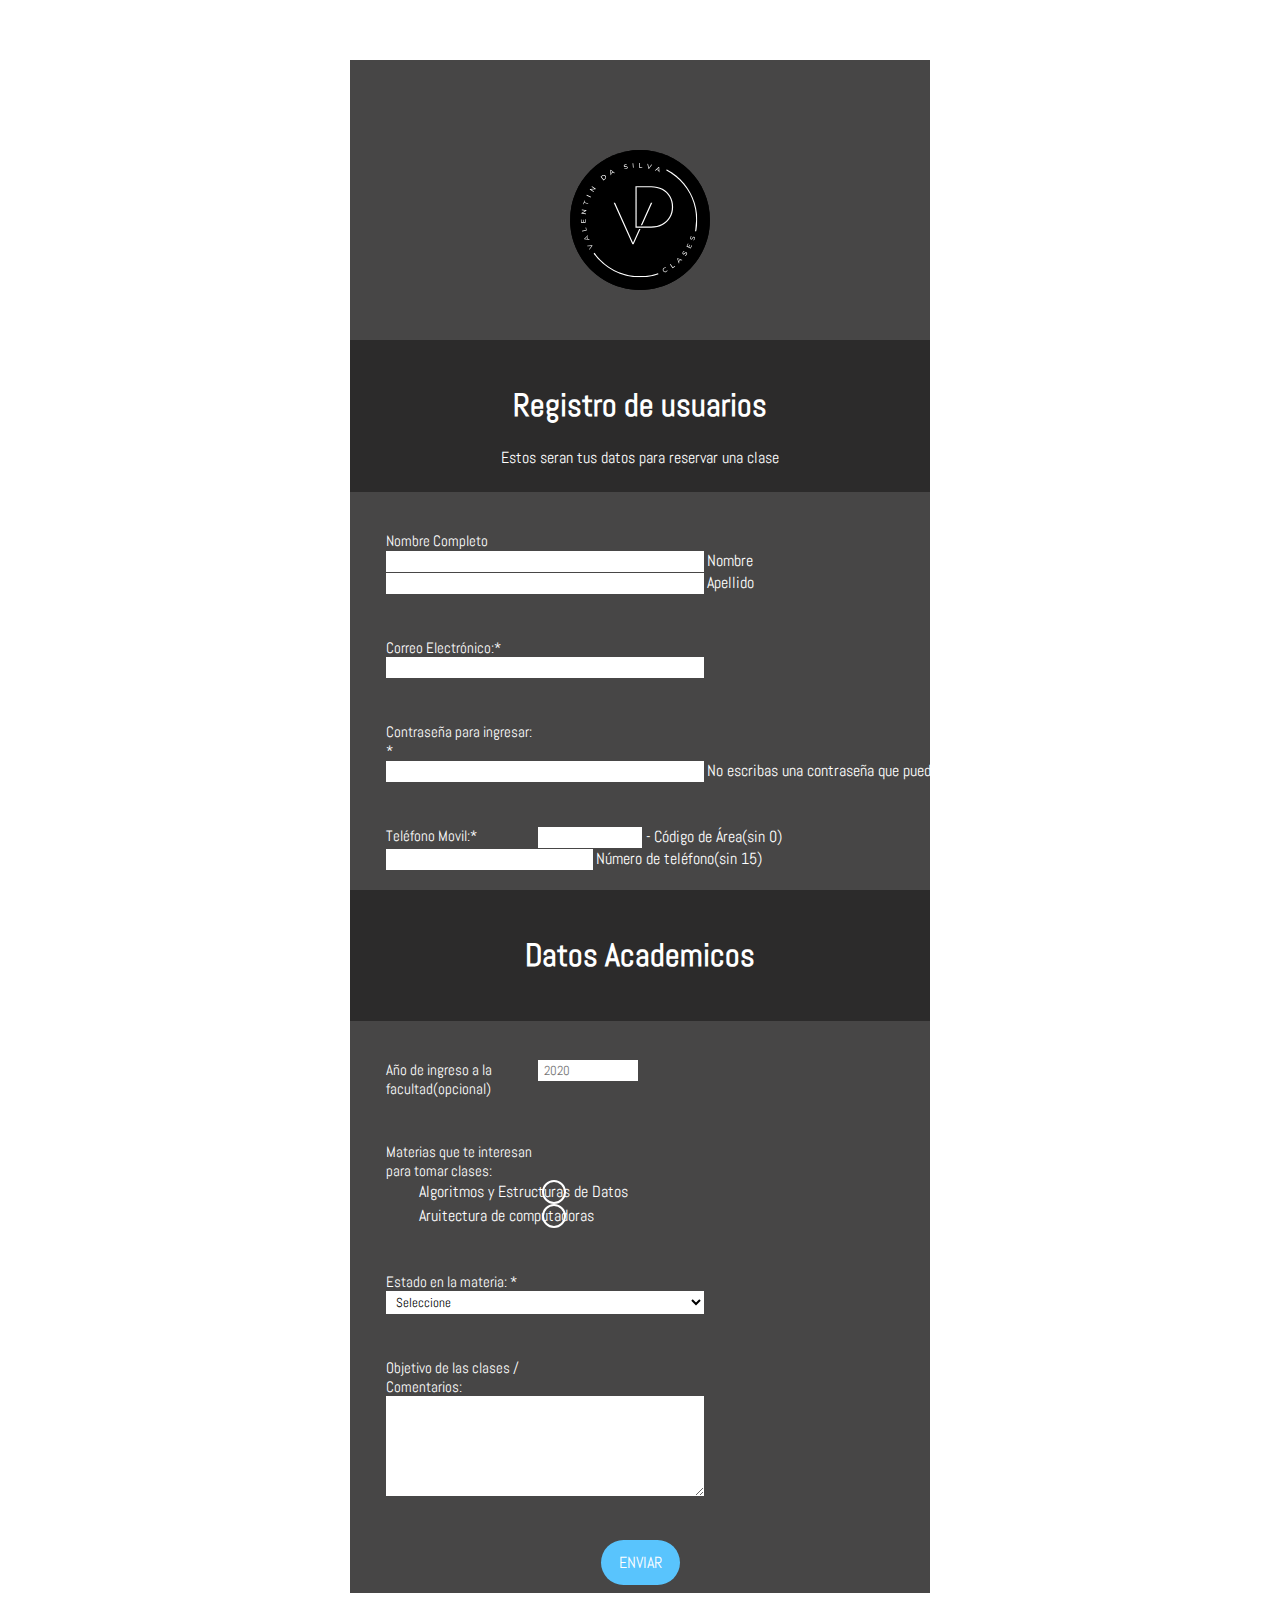
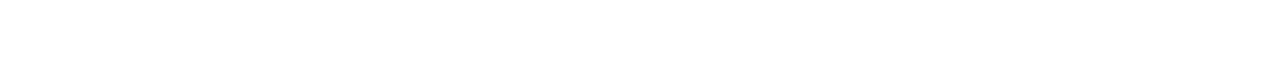
==== commit 6325ddad: "Update FormularioDeRegistro.html" ====
--- a/FormularioDeRegistro.html
+++ b/FormularioDeRegistro.html
@@ -1521,7 +1521,7 @@
         <ul class="form-section page-section">
           <li class="form-line" data-type="control_image" id="id_54">
             <div id="cid_54" class="form-input-wide">
-              <div style="text-align:center" aria-hidden="true" role="none"><img alt="Image-54" loading="lazy" class="form-image" style="border:0" src="logo.svg" height="200vw" width="200vw" data-component="image" role="none" aria-hidden="true" tabindex="-1"></div>
+              <div style="text-align:center" aria-hidden="true" role="none"><img alt="Image-54" loading="lazy" class="form-image" style="border:0" src="assets/fotos/logo.svg" height="200vw" width="200vw" data-component="image" role="none" aria-hidden="true" tabindex="-1"></div>
             </div>
           </li>
           <li id="cid_1" class="form-input-wide" data-type="control_head">
@@ -1584,6 +1584,6 @@
       </div>
     </form>
     </body>
-    <script src="prueba.js"></script>
+    <script src="FormularioDeRegistro.js"></script>
     </html>
-    +    
